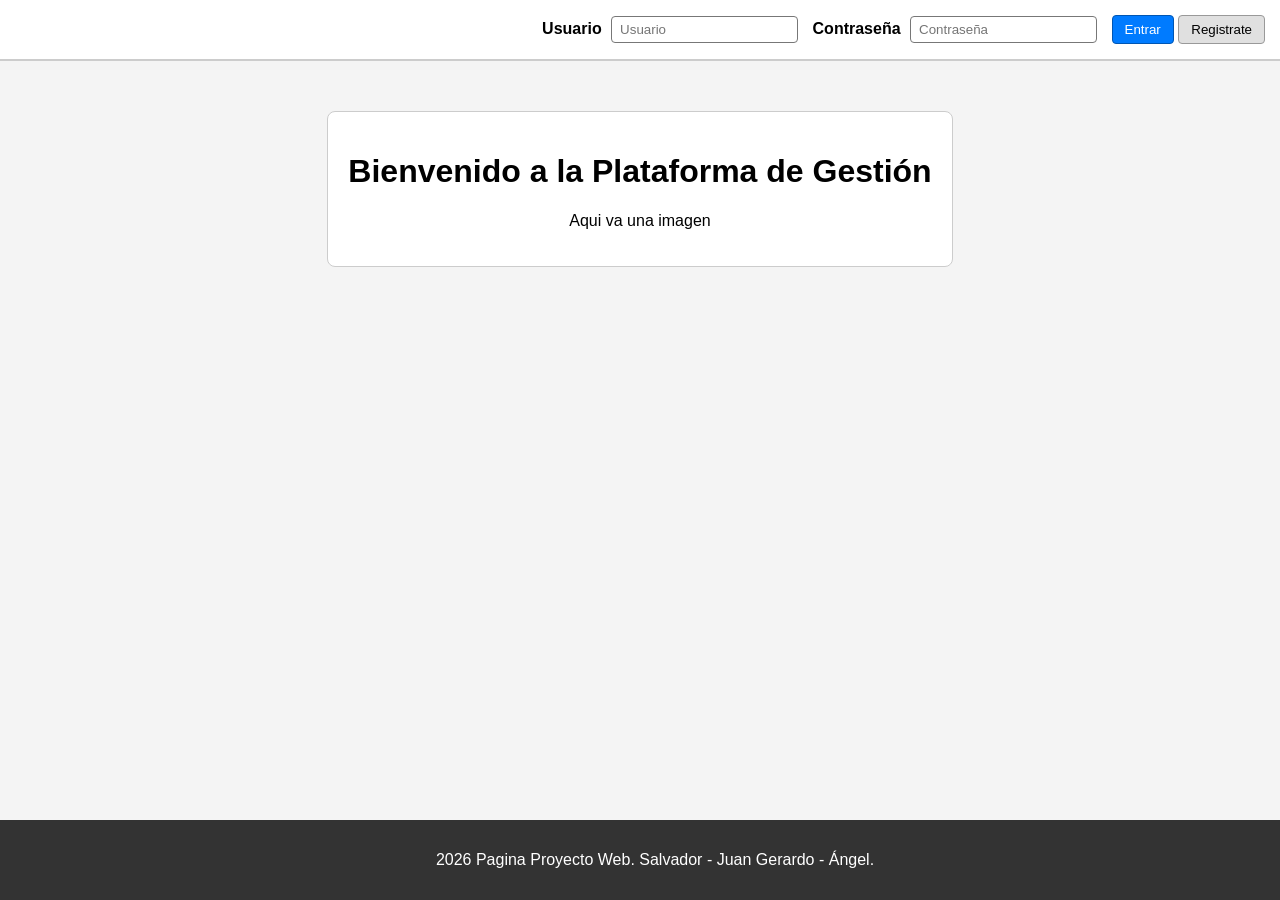
==== PagInicial/login/index.html @ 18ad82ab "Estructura/HTML/CSS" ====
<!DOCTYPE html>
<html lang="es">
<head>
    <meta charset="UTF-8">
    <meta name="viewport" content="width=device-width, initial-scale=1.0">
    <title>Página Proyecto</title>
    <link rel="stylesheet" href="css/styles.css">
    <!--Fuente para la pagina-->
    <link href="https://fonts.googleapis.com/css2?family=Inter:wght@400;500;600;700&display=swap" rel="stylesheet">

    <script src="script.js" defer></script>
</head>
<body>

    <header>
        <form id="Formulario-Login">
            <div>
                <label>Usuario</label>
                <input id="usuario" placeholder="Usuario">
            </div>

            <div>
                <label>Contraseña</label>
                <input id="contraseña" placeholder="Contraseña">
            </div>
            <button type="submit" class="btn-login">Entrar</button>
            <button type="submit" class="btn-reg">Registrate</button>
        </form>
    </header>



  
    <main id="main-principal">
        <div>
            <h1>Bienvenido a la Plataforma de Gestión</h1>
            <p>Aqui va una imagen</p>
        </div>
    </main>

    
    <footer id="footer">
        <p> 2026 Pagina Proyecto Web. Salvador - Juan Gerardo - Ángel.</p>
    </footer>

   
</body>
</html>
---- PagInicial/login/css/styles.css ----
/* Stylos basicos del bodi */
body {
font-family: Arial, sans-serif;
margin: 0;
padding: 0;
background-color: #f4f4f4;
}

/* Estilos header */
header {
background-color: #ffffff;
border-bottom: 2px solid #ccc;
padding: 15px;
}

/* El login */
#Formulario-Login {
text-align: right;
}

#Formulario-Login div {
display: inline-block;
margin-right: 10px;
}

#Formulario-Login label {
font-weight: bold;
margin-right: 5px;
}

/* Inputs*/
#usuario, #contraseña {
border: 1px solid #777;
border-radius: 4px;
padding: 5px 8px;
}

/* Botones*/
.btn-login {
background-color: #007bff;
color: white;
border: 1px solid #0056b3;
border-radius: 4px;
padding: 6px 12px;
cursor: pointer;
}

.btn-reg {
background-color: #e0e0e0;
color: black;
border: 1px solid #999;
border-radius: 4px;
padding: 6px 12px;
cursor: pointer;
}

/* Main */
#main-principal {
text-align: center;
padding: 50px 20px;
}

#main-principal div {
background-color: white;
border: 1px solid #ccc;
border-radius: 8px;
padding: 20px;
display: inline-block;
}

/* Pie de página */
#footer {
background-color: #333;
color: white;
text-align: center;
padding: 15px;
position: fixed;
bottom: 0;
width: 100%;
}
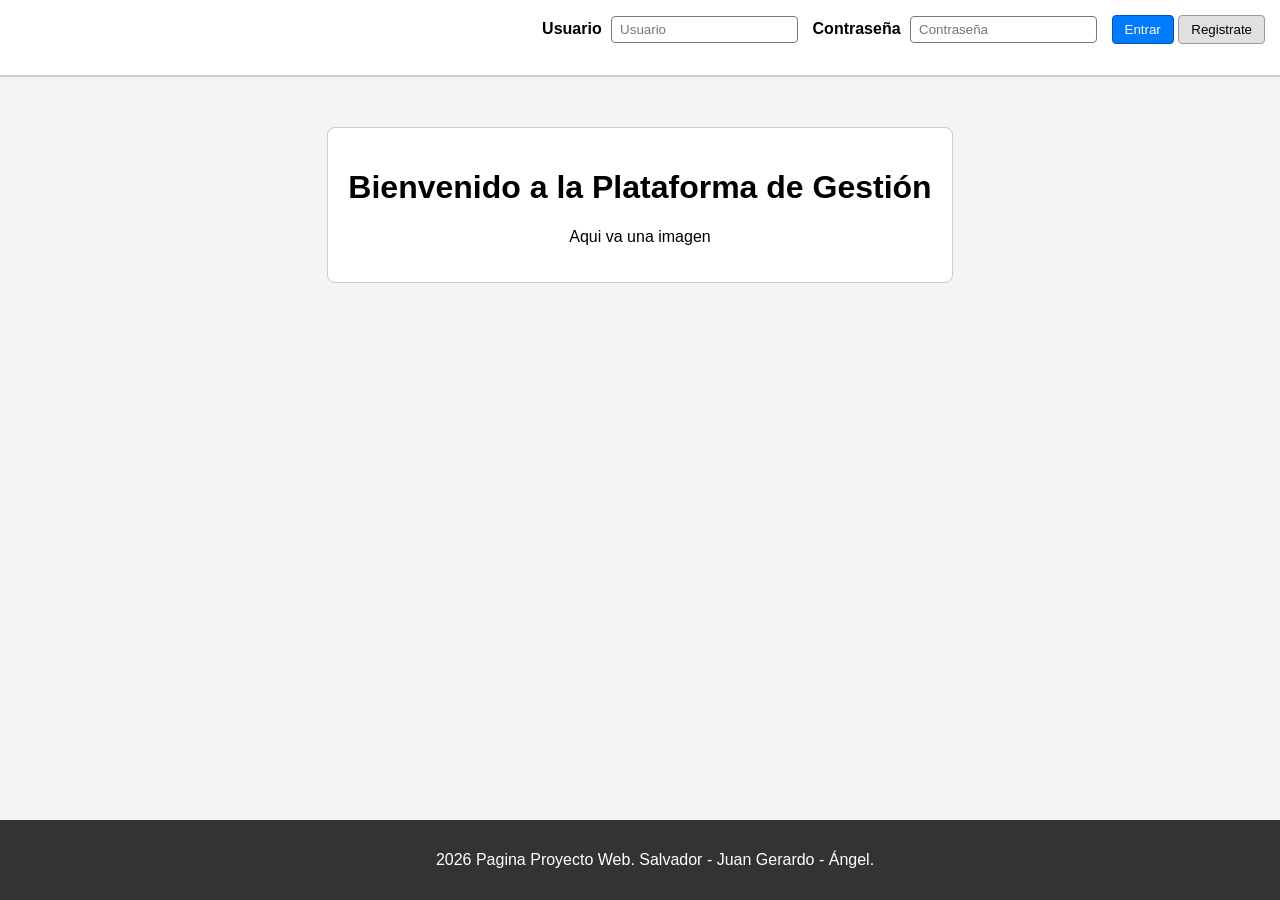
==== commit d48af1da: "JavaScript Casi terminado" ====
--- a/PagInicial/login/index.html
+++ b/PagInicial/login/index.html
@@ -8,12 +8,12 @@
     <!--Fuente para la pagina-->
     <link href="https://fonts.googleapis.com/css2?family=Inter:wght@400;500;600;700&display=swap" rel="stylesheet">
 
-    <script src="script.js" defer></script>
+    <script src="script/script.js" defer></script>
 </head>
 <body>
 
     <header>
-        <form id="Formulario-Login">
+        <section id="Formulario-Login">
             <div>
                 <label>Usuario</label>
                 <input id="usuario" placeholder="Usuario">
@@ -21,11 +21,14 @@
 
             <div>
                 <label>Contraseña</label>
-                <input id="contraseña" placeholder="Contraseña">
+                <input id="contraseña" type="password" placeholder="Contraseña">
             </div>
-            <button type="submit" class="btn-login">Entrar</button>
-            <button type="submit" class="btn-reg">Registrate</button>
-        </form>
+            <button type="submit" id="btnLogin">Entrar</button>
+            <button type="submit" id="btnReg">Registrate</button>
+        </section>
+        <div>
+            <p id="mensajeInicio"></p>
+        </div>
     </header>
 
 
--- a/PagInicial/login/css/styles.css
+++ b/PagInicial/login/css/styles.css
@@ -36,7 +36,7 @@
 }
 
 /* Botones*/
-.btn-login {
+#btnLogin {
 background-color: #007bff;
 color: white;
 border: 1px solid #0056b3;
@@ -45,7 +45,7 @@
 cursor: pointer;
 }
 
-.btn-reg {
+#btnReg {
 background-color: #e0e0e0;
 color: black;
 border: 1px solid #999;
@@ -77,4 +77,21 @@
 position: fixed;
 bottom: 0;
 width: 100%;
+}
+
+/*Div de mensaej*/
+
+#mensajeInicio {
+    text-align: right;
+}
+/* Mensaje de correcto (verde) */
+.mensaje-exito {
+    color: green;
+    font-weight: bold;
+}
+
+/* Mensaje de error (rojo) */
+.mensaje-error {
+    color:red;
+    font-weight: bold;
 }
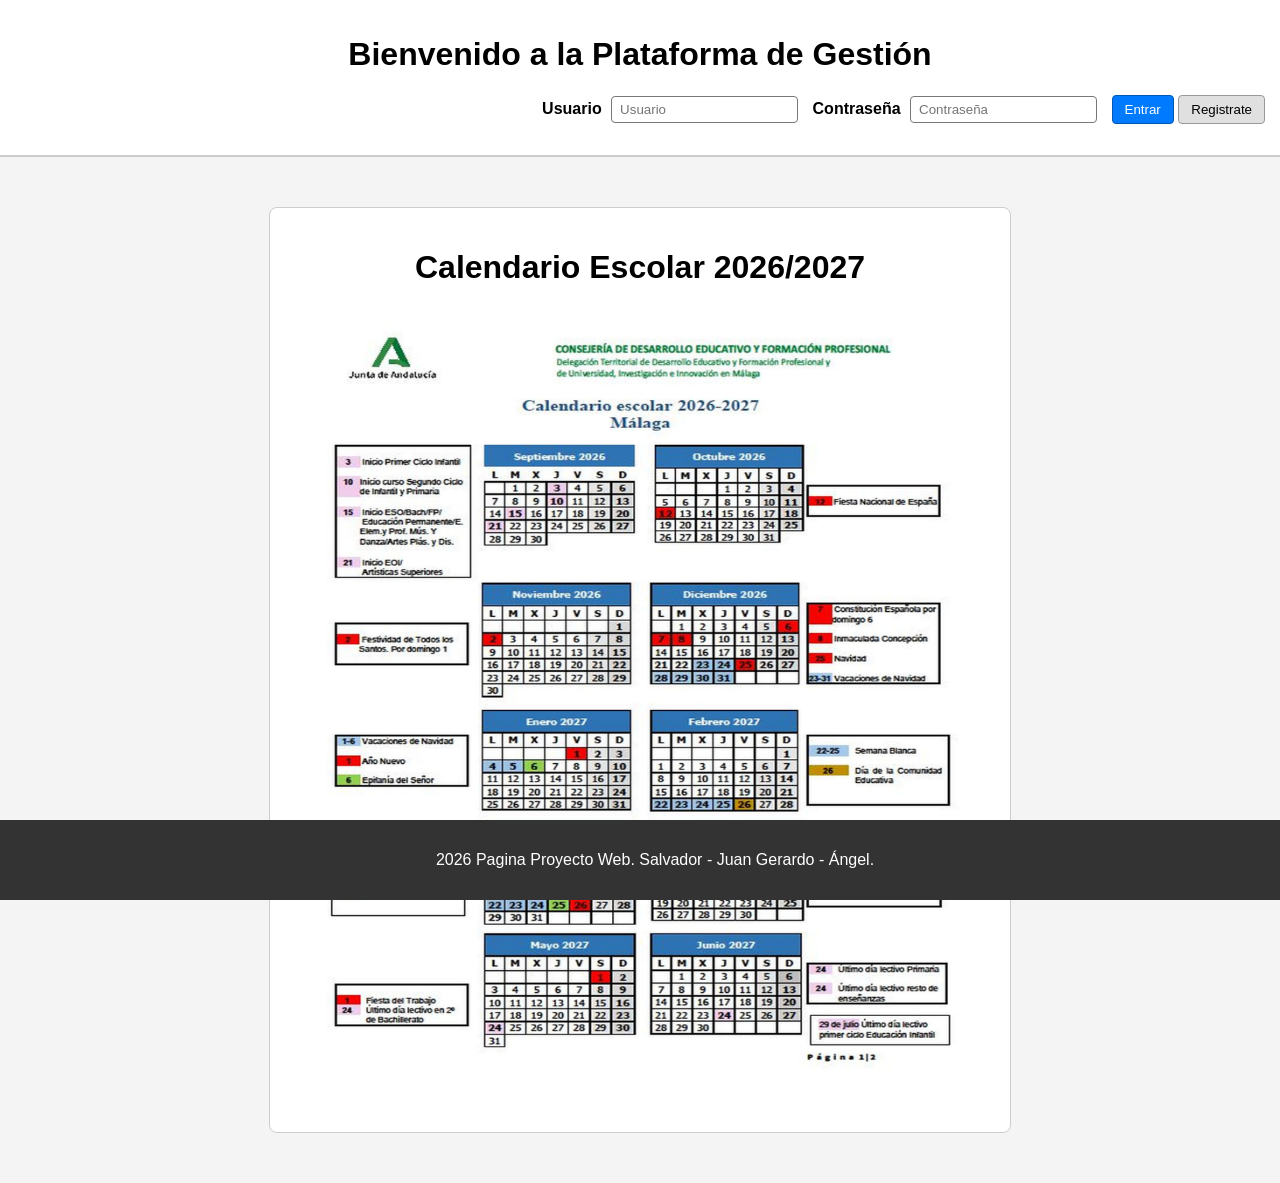
==== commit 2113346c: "Implementacion de borrado del mensaje de error al empezar a escribir otra vez el usuario o contraseñ" ====
--- a/PagInicial/login/index.html
+++ b/PagInicial/login/index.html
@@ -13,7 +13,9 @@
 <body>
 
     <header>
+        <h1 id="tituloPrincipal">Bienvenido a la Plataforma de Gestión</h1>
         <section id="Formulario-Login">
+             
             <div>
                 <label>Usuario</label>
                 <input id="usuario" placeholder="Usuario">
@@ -36,8 +38,8 @@
   
     <main id="main-principal">
         <div>
-            <h1>Bienvenido a la Plataforma de Gestión</h1>
-            <p>Aqui va una imagen</p>
+            <h1>Calendario Escolar 2026/2027</h1>
+            <img id="imgCalendario" src="img/calendario.jpg">
         </div>
     </main>
 
--- a/PagInicial/login/css/styles.css
+++ b/PagInicial/login/css/styles.css
@@ -7,11 +7,15 @@
 }
 
 /* Estilos header */
+
+
 header {
+text-align: center;
 background-color: #ffffff;
 border-bottom: 2px solid #ccc;
 padding: 15px;
 }
+
 
 /* El login */
 #Formulario-Login {
@@ -55,6 +59,12 @@
 }
 
 /* Main */
+
+#imgCalendario{
+    width: 700px;
+    height: 800px;
+}
+
 #main-principal {
 text-align: center;
 padding: 50px 20px;
